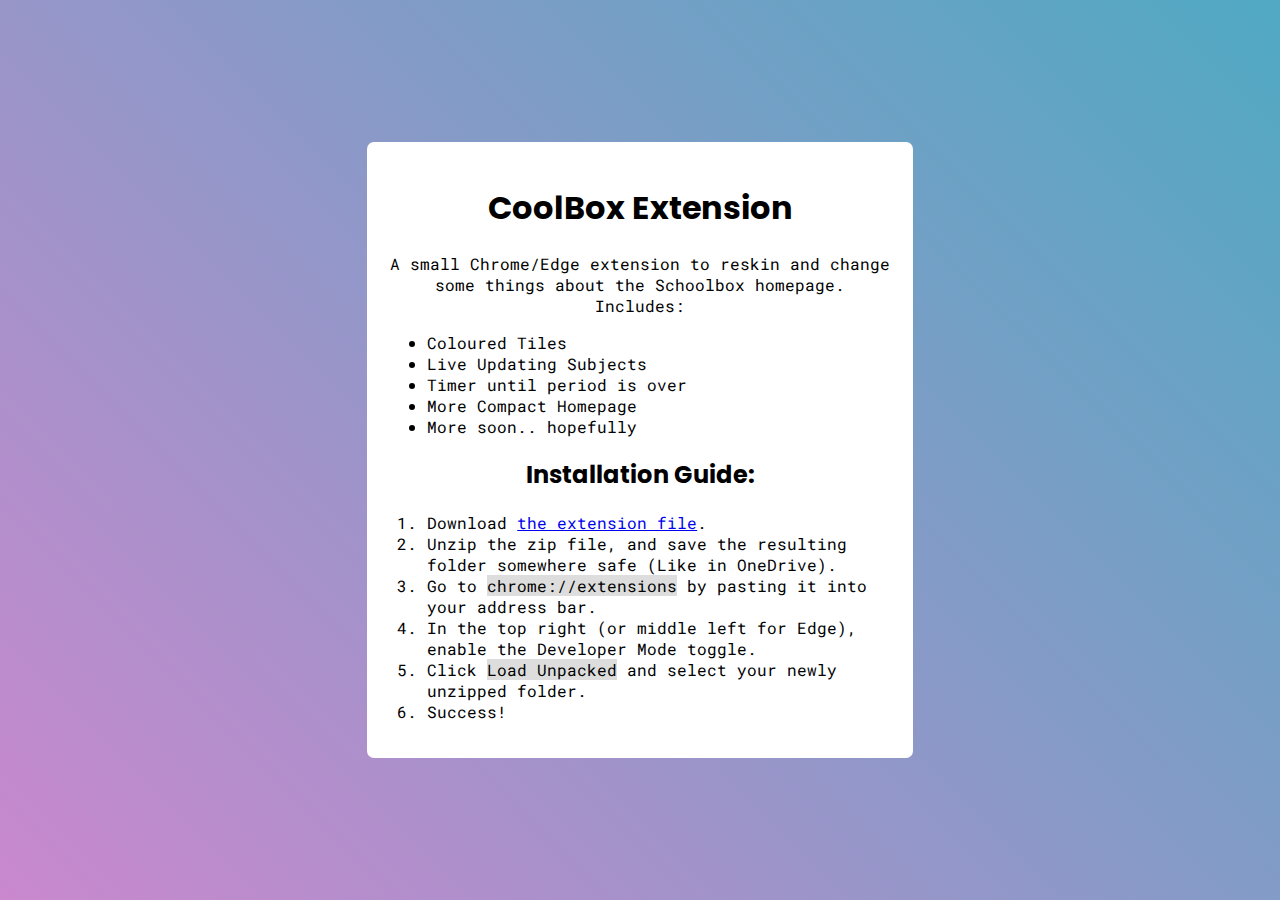
==== index.html @ 2e2cdf36 "Update index.html" ====
<head>
    <title>CoolBox</title>
    <link rel="stylesheet" href="style.css">
    <link rel="preconnect" href="https://fonts.googleapis.com">
    <link rel="preconnect" href="https://fonts.gstatic.com" crossorigin>
    <link href="https://fonts.googleapis.com/css2?family=Poppins:wght@500&family=Roboto+Mono:wght@300&display=swap" rel="stylesheet">
</head>
<body>
    <div>
        <h1>CoolBox Extension</h1>
        A small Chrome/Edge extension to reskin and change some things about the Schoolbox homepage. Includes:
        <ul>
            <li>Coloured Tiles</li>
            <li>Live Updating Subjects</li>
            <li>Timer until period is over</li>
            <li>More Compact Homepage</li>
            <li>More soon.. hopefully</li>
        </ul>
        <h2>Installation Guide:</h2>
        <ol>
            <li>Download <a href="https://github.com/T0RNATO/schoolbox-fix/releases/latest/download/extension.zip" target="_blank">the extension file</a>.</li>
            <li>Unzip the zip file, and save the resulting folder somewhere safe (Like in OneDrive).</li>
            <li>Go to <span class="code">chrome://extensions</span> by pasting it into your address bar.</li>
            <li>In the top right (or middle left for Edge), enable the Developer Mode toggle.</li>
            <li>Click <span class="code">Load Unpacked</span> and select your newly unzipped folder.</li>
            <li>Success!</li>
        </ol>
    </div>
</body>
---- style.css ----
body {
    background: linear-gradient(45deg, #ca88ce, #50a9c2);
    display: flex;
    justify-content: center;
    align-items: center;
}
div {
    background: white;
    width: 40%;
    border-radius: 7px;
    padding: 20px;
    font-family: 'Roboto Mono', monospace;
    text-align: center;
}
h1, h2 {
    font-family: 'Poppins', sans-serif;
}
ul, ol {
    text-align: left;
}
.code {
    background: #ddd;
}
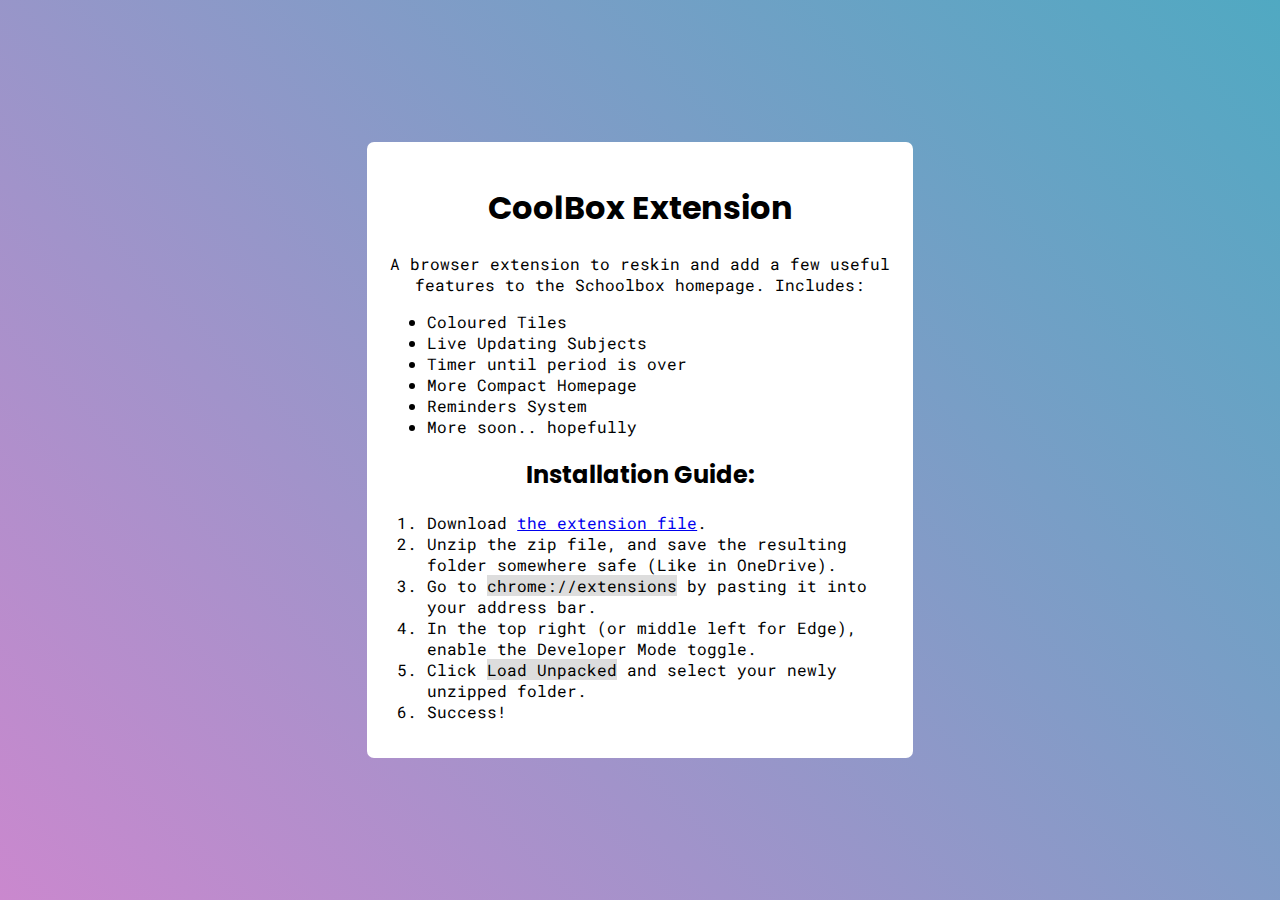
==== commit ff1ec206: "Update index.html" ====
--- a/index.html
+++ b/index.html
@@ -1,5 +1,8 @@
 <head>
     <title>CoolBox</title>
+    <meta charset="utf-8">
+    <meta name="viewport" content="width=device-width, initial-scale=1.0">
+    <meta name="description" content="A browser extension to reskin and add a few useful features to the Schoolbox homepage.">
     <link rel="stylesheet" href="style.css">
     <link rel="preconnect" href="https://fonts.googleapis.com">
     <link rel="preconnect" href="https://fonts.gstatic.com" crossorigin>
@@ -8,17 +11,18 @@
 <body>
     <div>
         <h1>CoolBox Extension</h1>
-        A small Chrome/Edge extension to reskin and change some things about the Schoolbox homepage. Includes:
+        A browser extension to reskin and add a few useful features to the Schoolbox homepage. Includes:
         <ul>
             <li>Coloured Tiles</li>
             <li>Live Updating Subjects</li>
             <li>Timer until period is over</li>
             <li>More Compact Homepage</li>
+            <li>Reminders System</li>
             <li>More soon.. hopefully</li>
         </ul>
         <h2>Installation Guide:</h2>
         <ol>
-            <li>Download <a href="https://github.com/T0RNATO/schoolbox-fix/releases/latest/download/extension.zip" target="_blank">the extension file</a>.</li>
+            <li>Download <a href="https://github.com/T0RNATO/coolbox_extension/releases/latest/download/chrome-based.zip" target="_blank">the extension file</a>.</li>
             <li>Unzip the zip file, and save the resulting folder somewhere safe (Like in OneDrive).</li>
             <li>Go to <span class="code">chrome://extensions</span> by pasting it into your address bar.</li>
             <li>In the top right (or middle left for Edge), enable the Developer Mode toggle.</li>
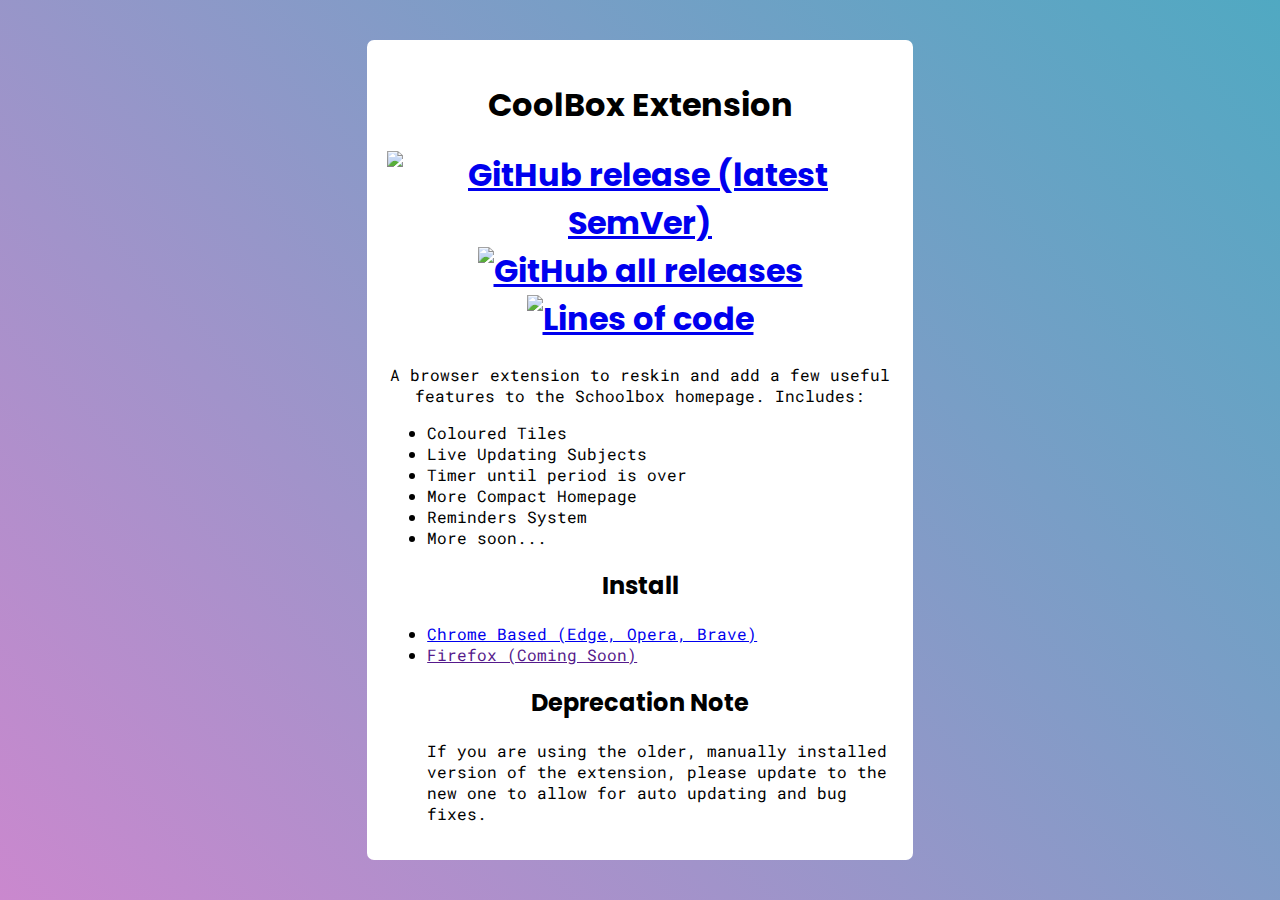
==== commit de1138ec: "Update index.html" ====
--- a/index.html
+++ b/index.html
@@ -11,6 +11,11 @@
 <body>
     <div>
         <h1>CoolBox Extension</h1>
+        <h1 class="github-stats">
+            <a href="https://github.com/T0RNATO/coolbox_extension"><img alt="GitHub release (latest SemVer)" src="https://img.shields.io/github/v/release/t0rnato/coolbox_extension"></a>
+            <a href="https://github.com/T0RNATO/coolbox_extension"><img alt="GitHub all releases" src="https://img.shields.io/github/downloads/t0rnato/coolbox_extension/total"></a>
+            <a href="https://github.com/SleepyStew/coolbox_backend"><img alt="Lines of code" src="https://img.shields.io/tokei/lines/github/sleepystew/coolbox_backend?label=backend%20line%20count"></a>
+        </h1>
         A browser extension to reskin and add a few useful features to the Schoolbox homepage. Includes:
         <ul>
             <li>Coloured Tiles</li>
@@ -18,16 +23,16 @@
             <li>Timer until period is over</li>
             <li>More Compact Homepage</li>
             <li>Reminders System</li>
-            <li>More soon.. hopefully</li>
+            <li>More soon...</li>
         </ul>
-        <h2>Installation Guide:</h2>
+        <h2>Install</h2>
+        <ul>
+            <li><a href="https://chrome.google.com/webstore/detail/coolbox/kjaoemamgcopdbdpenkanjinaodmihpo">Chrome Based (Edge, Opera, Brave)</a></li>
+            <li><a href="">Firefox (Coming Soon)</a></li>
+        </ul>
+        <h2>Deprecation Note</h2>
         <ol>
-            <li>Download <a href="https://github.com/T0RNATO/coolbox_extension/releases/latest/download/chrome-based.zip" target="_blank">the extension file</a>.</li>
-            <li>Unzip the zip file, and save the resulting folder somewhere safe (Like in OneDrive).</li>
-            <li>Go to <span class="code">chrome://extensions</span> by pasting it into your address bar.</li>
-            <li>In the top right (or middle left for Edge), enable the Developer Mode toggle.</li>
-            <li>Click <span class="code">Load Unpacked</span> and select your newly unzipped folder.</li>
-            <li>Success!</li>
+            If you are using the older, manually installed version of the extension, please update to the new one to allow for auto updating and bug fixes.
         </ol>
     </div>
 </body>
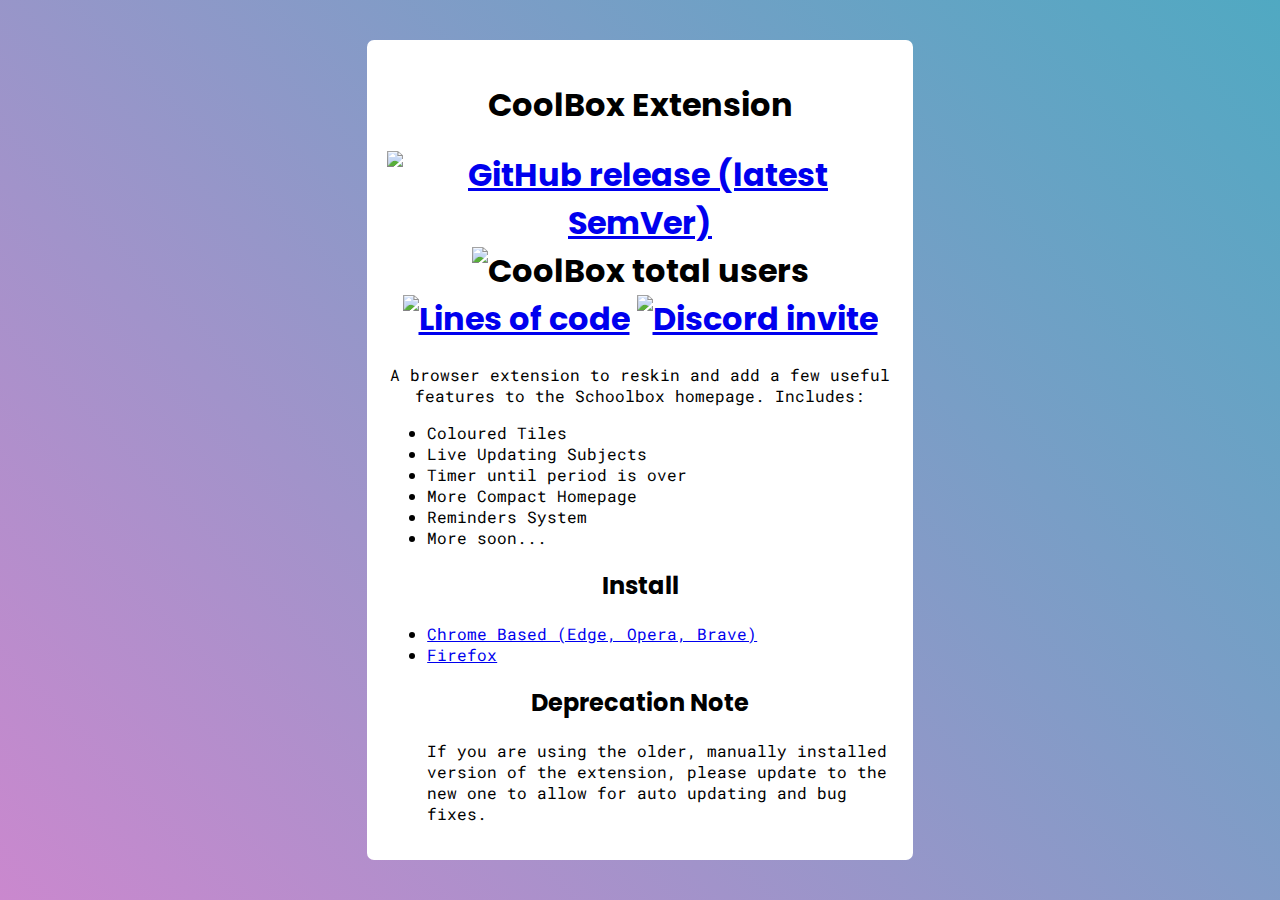
==== commit c02789eb: "Changed stats on coolbox.lol" ====
--- a/index.html
+++ b/index.html
@@ -13,8 +13,9 @@
         <h1>CoolBox Extension</h1>
         <h1 class="github-stats">
             <a href="https://github.com/T0RNATO/coolbox_extension"><img alt="GitHub release (latest SemVer)" src="https://img.shields.io/github/v/release/t0rnato/coolbox_extension"></a>
-            <a href="https://github.com/T0RNATO/coolbox_extension"><img alt="GitHub all releases" src="https://img.shields.io/github/downloads/t0rnato/coolbox_extension/total"></a>
+            <a><img alt="CoolBox total users" src="https://img.shields.io/badge/dynamic/json?color=green&label=active%20users&query=count&url=https%3A%2F%2Fapi.coolbox.lol%2Fstats%2Fuser_count"></a>
             <a href="https://github.com/SleepyStew/coolbox_backend"><img alt="Lines of code" src="https://img.shields.io/tokei/lines/github/sleepystew/coolbox_backend?label=backend%20line%20count"></a>
+            <a href="https://discord.gg/a2JFDUZfDn"><img alt="Discord invite" src="https://img.shields.io/badge/Join%20the-Discord-%237289da%20"></a>
         </h1>
         A browser extension to reskin and add a few useful features to the Schoolbox homepage. Includes:
         <ul>
@@ -28,7 +29,7 @@
         <h2>Install</h2>
         <ul>
             <li><a href="https://chrome.google.com/webstore/detail/coolbox/kjaoemamgcopdbdpenkanjinaodmihpo">Chrome Based (Edge, Opera, Brave)</a></li>
-            <li><a href="">Firefox (Coming Soon)</a></li>
+            <li><a href="https://addons.mozilla.org/en-US/firefox/addon/coolbox/">Firefox</a></li>
         </ul>
         <h2>Deprecation Note</h2>
         <ol>
